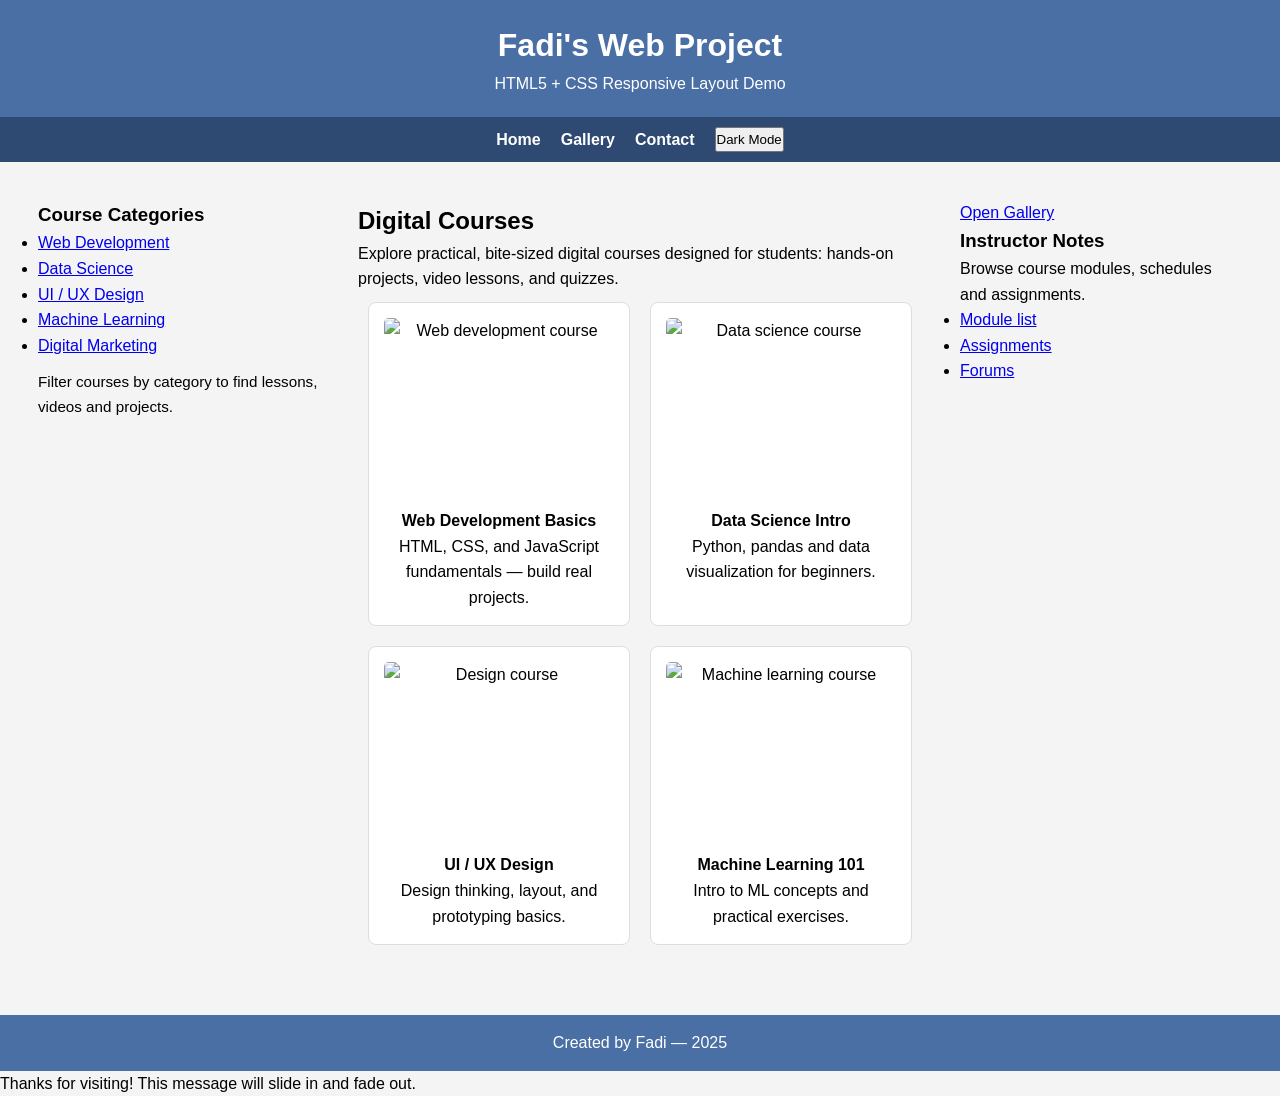
==== index.html @ 9e9710af "first commit" ====
<!DOCTYPE html>
<html lang="en">
<head>
    <meta charset="UTF-8">
    <meta name="viewport" content="width=device-width, initial-scale=1.0">
    <title>Fadi's Web Project</title>
    <link rel="stylesheet" href="style.css">
</head>
<body>

<header>
    <h1>Fadi's Web Project</h1>
    <p>HTML5 + CSS Responsive Layout Demo</p>
</header>

<nav>
    <a href="index.html">Home</a>
    <a href="gallery.html">Gallery</a>
    <a href="form.html">Contact</a>
    <button id="darkToggle">Dark Mode</button>

</nav>

<div class="container">
    <aside class="left-aside">
        <h3>Course Categories</h3>
        <ul>
            <li><a href="#web">Web Development</a></li>
            <li><a href="#data">Data Science</a></li>
            <li><a href="#design">UI / UX Design</a></li>
            <li><a href="#ml">Machine Learning</a></li>
            <li><a href="#business">Digital Marketing</a></li>
        </ul>
        <p style="margin-top:12px;font-size:0.95rem">Filter courses by category to find lessons, videos and projects.</p>
    </aside>

    <main>
        <h2>Digital Courses</h2>
        <p>Explore practical, bite-sized digital courses designed for students: hands-on projects, video lessons, and quizzes.</p>

        <section class="course-grid">
            <article class="course-card" id="web">
                <img src="https://images.unsplash.com/photo-1518770660439-4636190af475?auto=format&fit=crop&w=800&q=60" alt="Web development course">
                <h4>Web Development Basics</h4>
                <p>HTML, CSS, and JavaScript fundamentals — build real projects.</p>
            </article>

            <article class="course-card" id="data">
                <img src="https://images.pexels.com/photos/546819/pexels-photo-546819.jpeg?auto=format&fit=crop&w=800&q=60" alt="Data science course">
                <h4>Data Science Intro</h4>
                <p>Python, pandas and data visualization for beginners.</p>
            </article>

            <article class="course-card" id="design">
                <img src="https://images.unsplash.com/photo-1515378791036-0648a3ef77b2?auto=format&fit=crop&w=800&q=60" alt="Design course">
                <h4>UI / UX Design</h4>
                <p>Design thinking, layout, and prototyping basics.</p>
            </article>

            <article class="course-card" id="ml">
                <img src="https://images.unsplash.com/photo-1547658719-da2b51169166?auto=format&fit=crop&w=800&q=60" alt="Machine learning course">
                <h4>Machine Learning 101</h4>
                <p>Intro to ML concepts and practical exercises.</p>
            </article>
        </section>
    </main>
    
    <aside class="right-aside">
        <div class="aside-actions">
            <a class="button" href="gallery.html">Open Gallery</a>
        </div>
        <h3>Instructor Notes</h3>
        <p>Browse course modules, schedules and assignments.</p>
        <ul>
            <li><a href="#">Module list</a></li>
            <li><a href="#">Assignments</a></li>
            <li><a href="#">Forums</a></li>
        </ul>
    </aside>
</div>

<footer>
    <p>Created by Fadi — 2025</p>
</footer>

<div class="slide-message">
    Thanks for visiting! This message will slide in and fade out.
</div>
    <script src="script.js"></script>

</body>
</html>
---- style.css ----
/* GENERAL RESET */
* {
    margin: 0;
    padding: 0;
    box-sizing: border-box;
}

body {
    font-family: Arial, sans-serif;
    background: #f4f4f4;
    line-height: 1.6;
}

/* HEADER */
header {
    background: #4a6fa5;
    color: white;
    text-align: center;
    padding: 20px;
}

/* NAVIGATION */
nav {
    background: #2e4a73;
    display: flex;
    justify-content: center;
    gap: 20px;
    padding: 10px;
}

nav a {
    color: white;
    text-decoration: none;
    font-weight: bold;
}

nav a:hover {
    text-decoration: underline;
}

/* HOLY GRAIL LAYOUT  */
.container {
    display: flex;
    flex-wrap: wrap;
    padding: 20px;
}

.left-aside { flex: 1; min-width: 160px; padding: 18px; background: transparent; border-radius: 6px; }
main { flex: 2; min-width: 320px; padding: 20px; background: transparent; border-radius: 6px; }
.right-aside { flex: 1; min-width: 180px; padding: 18px; background: transparent; border-radius: 6px; }

/* FORM STYLING */
form {
    display: flex;
    flex-direction: column;
    gap: 15px;
    margin-top: 20px;
}

label {
    font-weight: bold;
    margin-bottom: -10px;
}

input {
    padding: 10px;
    border: 1px solid #ccc;
    border-radius: 4px;
    font-size: 1rem;
}

button#submitBtn {
    background: #2e4a73;
    color: white;
    padding: 12px;
    border: none;
    border-radius: 4px;
    cursor: pointer;
    font-size: 1rem;
}

button#submitBtn:hover {
    background: #4a6fa5;
}

/* FORM Dynamic display area */
#displayArea {
    margin-top: 30px;
    padding: 15px;
    border-top: 2px solid #2e4a73;
    background: #f9f9f9;
}

#formDataOutput p {
    margin-bottom: 5px;
    padding: 5px;
    background: #fff;
    border-left: 4px solid #4a6fa5;
}

/* GALLERY GRID */
.gallery {
    padding: 20px;
    display: grid;
    grid-template-columns: repeat(auto-fit, minmax(200px, 1fr));
    gap: 15px;
}

.gallery img {
    width: 100%;
    border-radius: 5px;
}

/* FOOTER */
footer {
    background: #4a6fa5;
    color: white;
    text-align: center;
    padding: 15px;
    margin-top: 20px;
}



/* index.html cards responsive */
/* Update your grid to this */
.course-grid {
    display: grid;
    /* This creates as many columns as fit, at least 250px each */
    grid-template-columns: repeat(auto-fit, minmax(250px, 1fr)); 
    gap: 20px;
    padding: 10px;
}

/* Make sure the cards look uniform */
.course-card {
    background: #fff;
    border: 1px solid #ddd;
    border-radius: 8px;
    padding: 15px;
    display: flex;
    flex-direction: column;
    align-items: center;
    text-align: center;
}

/* Ensure images don't break the layout */
.course-card img {
    width: 100%;
    height: 180px; /* Fixed height makes the gallery look neat */
    object-fit: cover;
    border-radius: 5px;
    margin-bottom: 10px;
}

/* RESPONSIVE DESIGN */
/* 1. Desktop Layout (Implicit order) */
.container {
    display: flex;
    flex-wrap: wrap;
    padding: 20px;
}

/* 2. Responsive Design (Mobile) */
@media (max-width: 600px) {
    .container {
        flex-direction: column; 
    }
    
    /* This ensures the most important stuff is seen first on a phone */
    main { order: 1; }        
    .left-aside { order: 2; } 
    .right-aside { order: 3; }
}
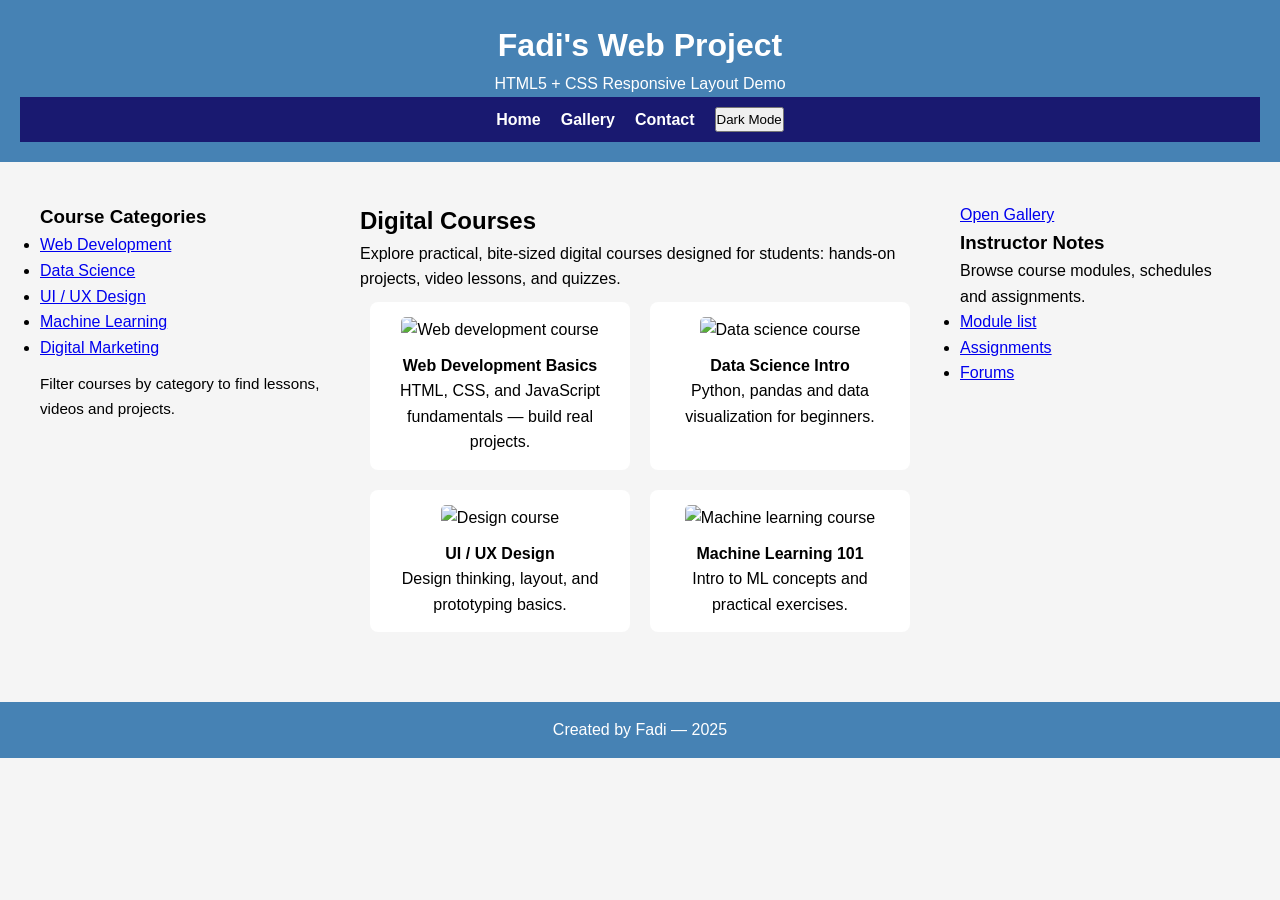
==== commit f570b72b: "Refactor HTML structure and enhance CSS styles for improved layout and responsiveness; add custom cu" ====
--- a/index.html
+++ b/index.html
@@ -6,22 +6,27 @@
     <title>Fadi's Web Project</title>
     <link rel="stylesheet" href="style.css">
 </head>
+
 <body>
 
+<!-- header area for site title + nav -->
 <header>
     <h1>Fadi's Web Project</h1>
     <p>HTML5 + CSS Responsive Layout Demo</p>
+
+    <!-- main navigation for the 3 pages -->
+    <nav>
+        <a href="index.html">Home</a>
+        <a href="gallery.html">Gallery</a>
+        <a href="form.html">Contact</a>
+        <button id="darkToggle">Dark Mode</button>
+    </nav>
 </header>
 
-<nav>
-    <a href="index.html">Home</a>
-    <a href="gallery.html">Gallery</a>
-    <a href="form.html">Contact</a>
-    <button id="darkToggle">Dark Mode</button>
+<!-- main layout container (holy grail: left aside + main + right aside) -->
+<div class="container">
 
-</nav>
-
-<div class="container">
+    <!-- left sidebar with categories -->
     <aside class="left-aside">
         <h3>Course Categories</h3>
         <ul>
@@ -31,14 +36,19 @@
             <li><a href="#ml">Machine Learning</a></li>
             <li><a href="#business">Digital Marketing</a></li>
         </ul>
-        <p style="margin-top:12px;font-size:0.95rem">Filter courses by category to find lessons, videos and projects.</p>
+        <p style="margin-top:12px;font-size:0.95rem">
+            Filter courses by category to find lessons, videos and projects.
+        </p>
     </aside>
 
+    <!-- main content area with course cards -->
     <main>
         <h2>Digital Courses</h2>
         <p>Explore practical, bite-sized digital courses designed for students: hands-on projects, video lessons, and quizzes.</p>
 
+        <!-- responsive grid for the course cards -->
         <section class="course-grid">
+
             <article class="course-card" id="web">
                 <img src="https://images.unsplash.com/photo-1518770660439-4636190af475?auto=format&fit=crop&w=800&q=60" alt="Web development course">
                 <h4>Web Development Basics</h4>
@@ -62,9 +72,11 @@
                 <h4>Machine Learning 101</h4>
                 <p>Intro to ML concepts and practical exercises.</p>
             </article>
+
         </section>
     </main>
-    
+
+    <!-- right sidebar with extra links -->
     <aside class="right-aside">
         <div class="aside-actions">
             <a class="button" href="gallery.html">Open Gallery</a>
@@ -77,16 +89,20 @@
             <li><a href="#">Forums</a></li>
         </ul>
     </aside>
+
 </div>
 
+<!-- footer for credits -->
 <footer>
     <p>Created by Fadi — 2025</p>
 </footer>
 
+<!-- small slide-in message for user -->
 <div class="slide-message">
     Thanks for visiting! This message will slide in and fade out.
 </div>
-    <script src="script.js"></script>
+
+<script src="script.js"></script>
 
 </body>
-</html>
+</html>
--- a/style.css
+++ b/style.css
@@ -1,4 +1,4 @@
-/* GENERAL RESET */
+/* reset + base */
 * {
     margin: 0;
     padding: 0;
@@ -7,21 +7,22 @@
 
 body {
     font-family: Arial, sans-serif;
-    background: #f4f4f4;
+    background: whitesmoke;
+    color: black;
     line-height: 1.6;
-}
-
-/* HEADER */
+    transition: background 0.3s, color 0.3s;
+}
+
+/* header + nav */
 header {
-    background: #4a6fa5;
-    color: white;
-    text-align: center;
-    padding: 20px;
-}
-
-/* NAVIGATION */
+    background: steelblue;
+    color: white;
+    text-align: center;
+    padding: 20px;
+}
+
 nav {
-    background: #2e4a73;
+    background: midnightblue;
     display: flex;
     justify-content: center;
     gap: 20px;
@@ -38,137 +39,218 @@
     text-decoration: underline;
 }
 
-/* HOLY GRAIL LAYOUT  */
+/* holy grail layout */
 .container {
     display: flex;
     flex-wrap: wrap;
     padding: 20px;
 }
 
-.left-aside { flex: 1; min-width: 160px; padding: 18px; background: transparent; border-radius: 6px; }
-main { flex: 2; min-width: 320px; padding: 20px; background: transparent; border-radius: 6px; }
-.right-aside { flex: 1; min-width: 180px; padding: 18px; background: transparent; border-radius: 6px; }
-
-/* FORM STYLING */
+.left-aside,
+.right-aside,
+main {
+    padding: 20px;
+    border-radius: 6px;
+}
+
+.left-aside { flex: 1; min-width: 160px; }
+main { flex: 2; min-width: 320px; }
+.right-aside { flex: 1; min-width: 180px; }
+
+/* course cards grid */
+.course-grid {
+    display: grid;
+    grid-template-columns: repeat(auto-fit, minmax(250px, 1fr));
+    gap: 20px;
+    padding: 10px;
+}
+
+.course-card {
+    background: white;
+    border-radius: 8px;
+    padding: 15px;
+    text-align: center;
+    transition: transform 0.25s, box-shadow 0.25s;
+}
+
+.course-card:hover {
+    transform: translateY(-6px);
+    box-shadow: 0 10px 25px rgba(0,0,0,0.15);
+}
+
+.course-card img {
+    width: 100%;
+    height: 180px;
+    object-fit: cover;
+    border-radius: 5px;
+    margin-bottom: 10px;
+}
+
+/* gallery page grid */
+.media-grid {
+    padding: 20px;
+    display: grid;
+    grid-template-columns: repeat(3, 1fr);
+    gap: 20px;
+}
+
+.media-item {
+    background: white;
+    padding: 15px;
+    border-radius: 8px;
+    text-align: center;
+    transition: transform 0.25s, box-shadow 0.25s;
+}
+
+.media-item:hover {
+    transform: translateY(-6px);
+    box-shadow: 0 10px 25px rgba(0,0,0,0.15);
+}
+
+.media-item img,
+.media-item video {
+    width: 100%;
+    border-radius: 6px;
+    margin-bottom: 10px;
+}
+
+/* form page layout */
+.form-page main {
+    display: flex;
+    gap: 30px;
+    align-items: flex-start;
+}
+
 form {
+    flex: 1;
     display: flex;
     flex-direction: column;
     gap: 15px;
-    margin-top: 20px;
+    background: white;
+    padding: 25px;
+    border-radius: 12px;
+    box-shadow: 0 8px 20px rgba(0,0,0,0.1);
 }
 
 label {
     font-weight: bold;
-    margin-bottom: -10px;
 }
 
 input {
     padding: 10px;
-    border: 1px solid #ccc;
+    border: 1px solid lightgray;
     border-radius: 4px;
-    font-size: 1rem;
-}
-
-button#submitBtn {
-    background: #2e4a73;
+}
+
+#submitBtn {
+    background: steelblue;
     color: white;
     padding: 12px;
     border: none;
     border-radius: 4px;
-    cursor: pointer;
-    font-size: 1rem;
-}
-
-button#submitBtn:hover {
-    background: #4a6fa5;
-}
-
-/* FORM Dynamic display area */
+    cursor: url('custom-cursor.png'), pointer;
+}
+
+#submitBtn:hover {
+    background: lightsteelblue;
+}
+
 #displayArea {
-    margin-top: 30px;
-    padding: 15px;
-    border-top: 2px solid #2e4a73;
-    background: #f9f9f9;
+    flex: 1;
+    background: ghostwhite;
+    padding: 25px;
+    border-radius: 12px;
+    border-top: 2px solid steelblue;
+    box-shadow: 0 8px 20px rgba(0,0,0,0.1);
 }
 
 #formDataOutput p {
     margin-bottom: 5px;
     padding: 5px;
-    background: #fff;
-    border-left: 4px solid #4a6fa5;
-}
-
-/* GALLERY GRID */
-.gallery {
-    padding: 20px;
-    display: grid;
-    grid-template-columns: repeat(auto-fit, minmax(200px, 1fr));
-    gap: 15px;
-}
-
-.gallery img {
-    width: 100%;
-    border-radius: 5px;
-}
-
-/* FOOTER */
+    border-left: 4px solid steelblue;
+}
+
+/* footer */
 footer {
-    background: #4a6fa5;
+    background: steelblue;
     color: white;
     text-align: center;
     padding: 15px;
     margin-top: 20px;
 }
 
-
-
-/* index.html cards responsive */
-/* Update your grid to this */
-.course-grid {
-    display: grid;
-    /* This creates as many columns as fit, at least 250px each */
-    grid-template-columns: repeat(auto-fit, minmax(250px, 1fr)); 
-    gap: 20px;
-    padding: 10px;
-}
-
-/* Make sure the cards look uniform */
-.course-card {
-    background: #fff;
-    border: 1px solid #ddd;
-    border-radius: 8px;
-    padding: 15px;
-    display: flex;
-    flex-direction: column;
-    align-items: center;
-    text-align: center;
-}
-
-/* Ensure images don't break the layout */
-.course-card img {
-    width: 100%;
-    height: 180px; /* Fixed height makes the gallery look neat */
-    object-fit: cover;
-    border-radius: 5px;
-    margin-bottom: 10px;
-}
-
-/* RESPONSIVE DESIGN */
-/* 1. Desktop Layout (Implicit order) */
-.container {
-    display: flex;
-    flex-wrap: wrap;
-    padding: 20px;
-}
-
-/* 2. Responsive Design (Mobile) */
+/* custom cursor for links + buttons */
+a, button {
+    cursor: url('custom-cursor.png'), pointer;
+}
+
+/* slide message */
+.slide-message {
+    position: fixed;
+    bottom: 20px;
+    left: 50%;
+    transform: translateX(-50%) translateY(20px);
+    background: midnightblue;
+    color: white;
+    padding: 12px 20px;
+    border-radius: 6px;
+    font-size: 0.95rem;
+    opacity: 0;
+    pointer-events: none;
+    z-index: 9999;
+    animation: slideFade 4s ease forwards;
+}
+
+@keyframes slideFade {
+    0% { opacity: 0; transform: translateX(-50%) translateY(20px); }
+    15% { opacity: 1; transform: translateX(-50%) translateY(0); }
+    80% { opacity: 1; transform: translateX(-50%) translateY(0); }
+    100% { opacity: 0; transform: translateX(-50%) translateY(20px); }
+}
+
+/* dark mode */
+.dark-mode {
+    background: black;
+    color: white;
+}
+
+.dark-mode header,
+.dark-mode nav,
+.dark-mode footer {
+    background: dimgray;
+}
+
+.dark-mode .course-card,
+.dark-mode .media-item,
+.dark-mode form,
+.dark-mode #displayArea {
+    background: darkslategray;
+    color: white;
+}
+
+.dark-mode input {
+    background: gray;
+    color: white;
+    border-color: lightgray;
+}
+
+.dark-mode .course-card img,
+.dark-mode .media-item img,
+.dark-mode .media-item video {
+    filter: brightness(0.8);
+}
+
+/* responsive layout */
 @media (max-width: 600px) {
     .container {
-        flex-direction: column; 
+        flex-direction: column;
     }
-    
-    /* This ensures the most important stuff is seen first on a phone */
-    main { order: 1; }        
-    .left-aside { order: 2; } 
-    .right-aside { order: 3; }
-}
+
+    .media-grid {
+        grid-template-columns: repeat(1, 1fr);
+    }
+
+    .form-page main {
+        flex-direction: column;
+    }
+}
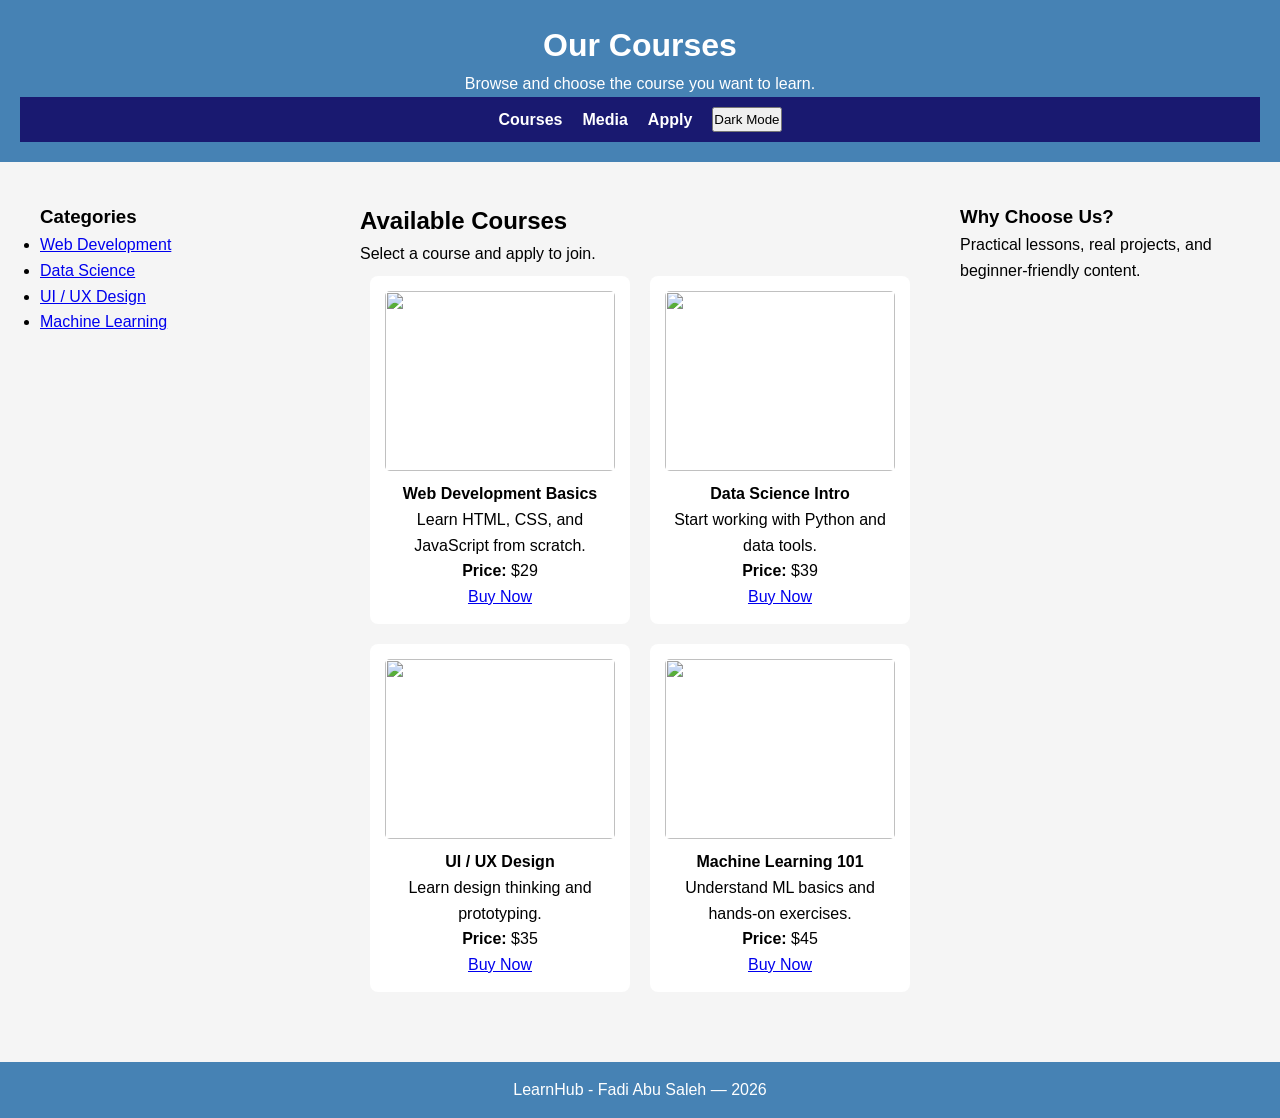
==== commit cb3051c8: "Refactor code structure for improved readability and maintainability" ====
--- a/index.html
+++ b/index.html
@@ -3,106 +3,88 @@
 <head>
     <meta charset="UTF-8">
     <meta name="viewport" content="width=device-width, initial-scale=1.0">
-    <title>Fadi's Web Project</title>
+    <title>Courses</title>
     <link rel="stylesheet" href="style.css">
 </head>
 
 <body>
 
-<!-- header area for site title + nav -->
 <header>
-    <h1>Fadi's Web Project</h1>
-    <p>HTML5 + CSS Responsive Layout Demo</p>
+    <h1>Our Courses</h1>
+    <p>Browse and choose the course you want to learn.</p>
 
-    <!-- main navigation for the 3 pages -->
     <nav>
-        <a href="index.html">Home</a>
-        <a href="gallery.html">Gallery</a>
-        <a href="form.html">Contact</a>
+        <a href="index.html">Courses</a>
+        <a href="gallery.html">Media</a>
+        <a href="form.html">Apply</a>
         <button id="darkToggle">Dark Mode</button>
     </nav>
 </header>
 
-<!-- main layout container (holy grail: left aside + main + right aside) -->
 <div class="container">
 
-    <!-- left sidebar with categories -->
     <aside class="left-aside">
-        <h3>Course Categories</h3>
+        <h3>Categories</h3>
         <ul>
             <li><a href="#web">Web Development</a></li>
             <li><a href="#data">Data Science</a></li>
             <li><a href="#design">UI / UX Design</a></li>
             <li><a href="#ml">Machine Learning</a></li>
-            <li><a href="#business">Digital Marketing</a></li>
         </ul>
-        <p style="margin-top:12px;font-size:0.95rem">
-            Filter courses by category to find lessons, videos and projects.
-        </p>
     </aside>
 
-    <!-- main content area with course cards -->
     <main>
-        <h2>Digital Courses</h2>
-        <p>Explore practical, bite-sized digital courses designed for students: hands-on projects, video lessons, and quizzes.</p>
+        <h2>Available Courses</h2>
+        <p>Select a course and apply to join.</p>
 
-        <!-- responsive grid for the course cards -->
         <section class="course-grid">
 
             <article class="course-card" id="web">
-                <img src="https://images.unsplash.com/photo-1518770660439-4636190af475?auto=format&fit=crop&w=800&q=60" alt="Web development course">
+                <img src="https://images.unsplash.com/photo-1518770660439-4636190af475?auto=format&fit=crop&w=800&q=60" alt="">
                 <h4>Web Development Basics</h4>
-                <p>HTML, CSS, and JavaScript fundamentals — build real projects.</p>
+                <p>Learn HTML, CSS, and JavaScript from scratch.</p>
+                <p><strong>Price:</strong> $29</p>
+                <a href="form.html" class="buy-btn">Buy Now</a>
             </article>
 
             <article class="course-card" id="data">
-                <img src="https://images.pexels.com/photos/546819/pexels-photo-546819.jpeg?auto=format&fit=crop&w=800&q=60" alt="Data science course">
+                <img src="https://images.pexels.com/photos/546819/pexels-photo-546819.jpeg" alt="">
                 <h4>Data Science Intro</h4>
-                <p>Python, pandas and data visualization for beginners.</p>
+                <p>Start working with Python and data tools.</p>
+                <p><strong>Price:</strong> $39</p>
+                <a href="form.html" class="buy-btn">Buy Now</a>
             </article>
 
             <article class="course-card" id="design">
-                <img src="https://images.unsplash.com/photo-1515378791036-0648a3ef77b2?auto=format&fit=crop&w=800&q=60" alt="Design course">
+                <img src="https://images.unsplash.com/photo-1515378791036-0648a3ef77b2?auto=format&fit=crop&w=800&q=60" alt="">
                 <h4>UI / UX Design</h4>
-                <p>Design thinking, layout, and prototyping basics.</p>
+                <p>Learn design thinking and prototyping.</p>
+                <p><strong>Price:</strong> $35</p>
+                <a href="form.html" class="buy-btn">Buy Now</a>
             </article>
 
             <article class="course-card" id="ml">
-                <img src="https://images.unsplash.com/photo-1547658719-da2b51169166?auto=format&fit=crop&w=800&q=60" alt="Machine learning course">
+                <img src="https://images.unsplash.com/photo-1547658719-da2b51169166?auto=format&fit=crop&w=800&q=60" alt="">
                 <h4>Machine Learning 101</h4>
-                <p>Intro to ML concepts and practical exercises.</p>
+                <p>Understand ML basics and hands‑on exercises.</p>
+                <p><strong>Price:</strong> $45</p>
+                <a href="form.html" class="buy-btn">Buy Now</a>
             </article>
 
         </section>
     </main>
 
-    <!-- right sidebar with extra links -->
     <aside class="right-aside">
-        <div class="aside-actions">
-            <a class="button" href="gallery.html">Open Gallery</a>
-        </div>
-        <h3>Instructor Notes</h3>
-        <p>Browse course modules, schedules and assignments.</p>
-        <ul>
-            <li><a href="#">Module list</a></li>
-            <li><a href="#">Assignments</a></li>
-            <li><a href="#">Forums</a></li>
-        </ul>
+        <h3>Why Choose Us?</h3>
+        <p>Practical lessons, real projects, and beginner‑friendly content.</p>
     </aside>
 
 </div>
 
-<!-- footer for credits -->
 <footer>
-    <p>Created by Fadi — 2025</p>
+    <p>LearnHub - Fadi Abu Saleh — 2026</p>
 </footer>
 
-<!-- small slide-in message for user -->
-<div class="slide-message">
-    Thanks for visiting! This message will slide in and fade out.
-</div>
-
 <script src="script.js"></script>
-
 </body>
 </html>
